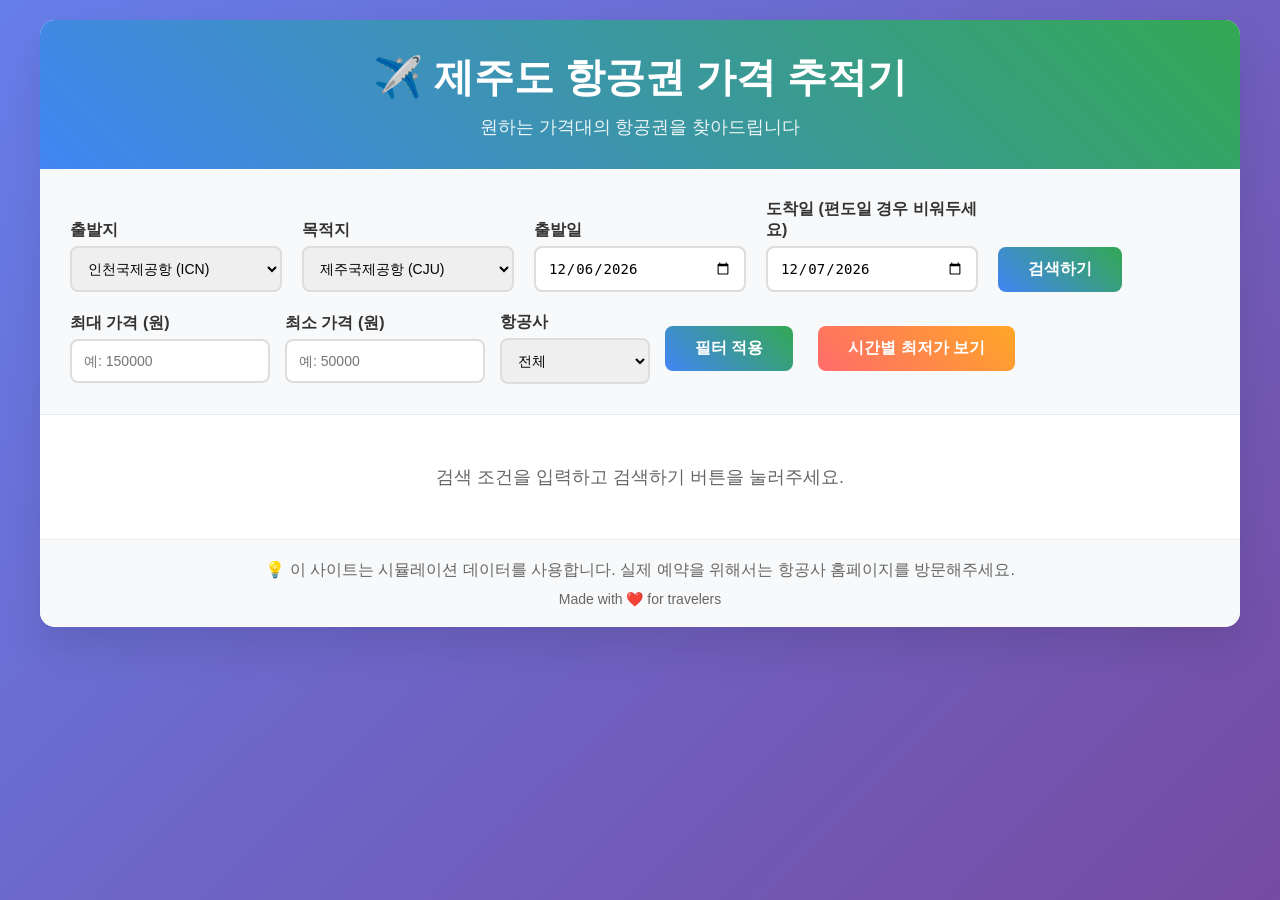
==== index.html @ 61621175 "제주도 항공편 추적기 초석업" ====
<!DOCTYPE html>
<html lang="ko">
<head>
    <meta charset="UTF-8">
    <meta name="viewport" content="width=device-width, initial-scale=1.0">
    <title>제주도 항공권 가격 추적기</title>
    <meta name="description" content="제주도 항공권 최저가를 찾아주는 스마트한 가격 추적 시스템">
    <meta name="keywords" content="제주도, 항공권, 최저가, 가격비교, 항공편검색">
    <link rel="icon" href="data:image/svg+xml,<svg xmlns='http://www.w3.org/2000/svg' viewBox='0 0 100 100'><text y='.9em' font-size='90'>✈️</text></svg>">
    <style>
        * {
            margin: 0;
            padding: 0;
            box-sizing: border-box;
        }

        body {
            font-family: 'Segoe UI', Tahoma, Geneva, Verdana, sans-serif;
            background: linear-gradient(135deg, #667eea 0%, #764ba2 100%);
            min-height: 100vh;
            padding: 20px;
        }

        .container {
            max-width: 1200px;
            margin: 0 auto;
            background: white;
            border-radius: 15px;
            box-shadow: 0 20px 40px rgba(0,0,0,0.1);
            overflow: hidden;
        }

        .header {
            background: linear-gradient(45deg, #4285f4, #34a853);
            color: white;
            padding: 30px;
            text-align: center;
        }

        .header h1 {
            font-size: 2.5em;
            margin-bottom: 10px;
        }

        .header p {
            opacity: 0.9;
            font-size: 1.1em;
        }

        .controls {
            padding: 30px;
            background: #f8f9fa;
            border-bottom: 1px solid #e9ecef;
        }

        .form-group {
            display: flex;
            gap: 20px;
            align-items: end;
            flex-wrap: wrap;
            margin-bottom: 20px;
        }

        .form-field {
            flex: 1;
            min-width: 150px;
        }

        label {
            display: block;
            margin-bottom: 5px;
            font-weight: 600;
            color: #333;
        }

        input, select {
            width: 100%;
            padding: 12px;
            border: 2px solid #ddd;
            border-radius: 8px;
            font-size: 14px;
            transition: border-color 0.3s;
        }

        input:focus, select:focus {
            outline: none;
            border-color: #4285f4;
        }

        .btn {
            background: linear-gradient(45deg, #4285f4, #34a853);
            color: white;
            border: none;
            padding: 12px 30px;
            border-radius: 8px;
            cursor: pointer;
            font-size: 16px;
            font-weight: 600;
            transition: transform 0.2s;
        }

        .btn:hover {
            transform: translateY(-2px);
        }

        .btn:disabled {
            background: #ccc;
            cursor: not-allowed;
            transform: none;
        }

        .price-filters {
            display: flex;
            gap: 15px;
            align-items: center;
            margin-top: 15px;
            flex-wrap: wrap;
        }

        .results {
            padding: 30px;
        }

        .status {
            text-align: center;
            padding: 20px;
            font-size: 18px;
            color: #666;
        }

        .loading {
            display: inline-block;
            width: 20px;
            height: 20px;
            border: 3px solid #f3f3f3;
            border-top: 3px solid #4285f4;
            border-radius: 50%;
            animation: spin 1s linear infinite;
        }

        @keyframes spin {
            0% { transform: rotate(0deg); }
            100% { transform: rotate(360deg); }
        }

        .flight-card {
            background: white;
            border: 1px solid #e9ecef;
            border-radius: 10px;
            padding: 20px;
            margin-bottom: 15px;
            box-shadow: 0 2px 10px rgba(0,0,0,0.05);
            transition: transform 0.2s;
        }

        .flight-card:hover {
            transform: translateY(-2px);
            box-shadow: 0 4px 20px rgba(0,0,0,0.1);
        }

        .flight-header {
            display: flex;
            justify-content: space-between;
            align-items: center;
            margin-bottom: 15px;
        }

        .airline {
            font-weight: 600;
            font-size: 18px;
            color: #333;
        }

        .price {
            font-size: 24px;
            font-weight: 700;
            color: #4285f4;
        }

        .flight-info {
            display: grid;
            grid-template-columns: repeat(auto-fit, minmax(150px, 1fr));
            gap: 15px;
        }

        .info-item {
            text-align: center;
        }

        .info-label {
            font-size: 12px;
            color: #666;
            margin-bottom: 5px;
        }

        .info-value {
            font-weight: 600;
            color: #333;
        }

        .alert {
            background: #d4edda;
            color: #155724;
            padding: 15px;
            border-radius: 8px;
            margin-bottom: 20px;
            border-left: 4px solid #28a745;
        }

        .error {
            background: #f8d7da;
            color: #721c24;
            border-left-color: #dc3545;
        }

        .time-slot {
            background: white;
            border: 2px solid #e9ecef;
            border-radius: 10px;
            padding: 15px;
            margin-bottom: 15px;
            transition: all 0.3s;
            position: relative;
        }

        .time-slot:hover {
            border-color: #4285f4;
            box-shadow: 0 4px 15px rgba(66, 133, 244, 0.1);
        }

        .time-slot.best-price {
            border-color: #28a745;
            background: linear-gradient(45deg, #d4edda, #ffffff);
        }

        .time-slot-header {
            display: flex;
            justify-content: space-between;
            align-items: center;
            margin-bottom: 10px;
        }

        .time-range {
            font-size: 18px;
            font-weight: 600;
            color: #333;
        }

        .min-price {
            font-size: 20px;
            font-weight: 700;
            color: #4285f4;
        }

        .best-price .min-price {
            color: #28a745;
        }

        .flight-count {
            font-size: 12px;
            color: #666;
            background: #f8f9fa;
            padding: 4px 8px;
            border-radius: 12px;
        }

        .price-trend {
            position: absolute;
            top: 10px;
            right: 10px;
            font-size: 14px;
        }

        .trend-up { color: #e74c3c; }
        .trend-down { color: #27ae60; }
        .trend-stable { color: #f39c12; }

        .chart-bar {
            background: linear-gradient(45deg, #4285f4, #34a853);
            border-radius: 4px 4px 0 0;
            position: absolute;
            bottom: 0;
            min-height: 5px;
            transition: all 0.3s;
        }

        .chart-bar:hover {
            opacity: 0.8;
        }

        .chart-time {
            position: absolute;
            bottom: -25px;
            font-size: 10px;
            color: #666;
            transform: translateX(-50%);
        }

        .chart-price {
            position: absolute;
            top: -25px;
            font-size: 10px;
            color: #333;
            transform: translateX(-50%);
            background: white;
            padding: 2px 4px;
            border-radius: 4px;
            box-shadow: 0 1px 3px rgba(0,0,0,0.2);
        }

        .footer {
            background: #f8f9fa;
            padding: 20px;
            text-align: center;
            color: #666;
            border-top: 1px solid #e9ecef;
        }

        @media (max-width: 768px) {
            body {
                padding: 10px;
            }
            
            .header h1 {
                font-size: 2em;
            }
            
            .form-group {
                flex-direction: column;
            }
            
            .form-field {
                min-width: 100%;
            }
            
            .price-filters {
                flex-direction: column;
                align-items: stretch;
            }

            .time-slot-header {
                flex-direction: column;
                align-items: flex-start;
                gap: 5px;
            }

            #chartContainer {
                height: 200px;
            }
        }
    </style>
</head>
<body>
    <div class="container">
        <div class="header">
            <h1>✈️ 제주도 항공권 가격 추적기</h1>
            <p>원하는 가격대의 항공권을 찾아드립니다</p>
        </div>

        <div class="controls">
            <div class="form-group">
                <div class="form-field">
                    <label for="departure">출발지</label>
                    <select id="departure">
                        <option value="ICN">인천국제공항 (ICN)</option>
                        <option value="GMP">김포국제공항 (GMP)</option>
                        <option value="PUS">김해국제공항 (PUS)</option>
                        <option value="TAE">대구국제공항 (TAE)</option>
                        <option value="CJU">제주국제공항 (CJU)</option>
                    </select>
                </div>

                <div class="form-field">
                    <label for="destination">목적지</label>
                    <select id="destination">
                        <option value="CJU">제주국제공항 (CJU)</option>
                        <option value="ICN">인천국제공항 (ICN)</option>
                        <option value="GMP">김포국제공항 (GMP)</option>
                        <option value="PUS">김해국제공항 (PUS)</option>
                    </select>
                </div>

                <div class="form-field">
                    <label for="departDate">출발일</label>
                    <input type="date" id="departDate">
                </div>

                <div class="form-field">
                    <label for="returnDate">도착일 (편도일 경우 비워두세요)</label>
                    <input type="date" id="returnDate">
                </div>

                <div class="form-field">
                    <button class="btn" id="searchBtn">검색하기</button>
                </div>
            </div>

            <div class="price-filters">
                <div class="form-field" style="max-width: 200px;">
                    <label for="maxPrice">최대 가격 (원)</label>
                    <input type="number" id="maxPrice" placeholder="예: 150000" min="0">
                </div>
                <div class="form-field" style="max-width: 200px;">
                    <label for="minPrice">최소 가격 (원)</label>
                    <input type="number" id="minPrice" placeholder="예: 50000" min="0">
                </div>
                <div class="form-field" style="max-width: 150px;">
                    <label for="airline">항공사</label>
                    <select id="airline">
                        <option value="">전체</option>
                        <option value="KE">대한항공</option>
                        <option value="OZ">아시아나항공</option>
                        <option value="7C">제주항공</option>
                        <option value="ZE">이스타항공</option>
                        <option value="TW">티웨이항공</option>
                        <option value="LJ">진에어</option>
                        <option value="BX">에어부산</option>
                    </select>
                </div>
                <button class="btn" id="filterBtn">필터 적용</button>
                <button class="btn" id="toggleViewBtn" style="margin-left: 10px; background: linear-gradient(45deg, #ff6b6b, #ffa726);">시간별 최저가 보기</button>
            </div>
        </div>

        <div class="view-controls" style="padding: 20px 30px; background: #f8f9fa; border-bottom: 1px solid #e9ecef; display: none;" id="timeControls">
            <div style="display: flex; gap: 20px; align-items: center; flex-wrap: wrap;">
                <div class="form-field" style="max-width: 200px;">
                    <label for="timeRange">시간대 선택</label>
                    <select id="timeRange">
                        <option value="all">전체 시간</option>
                        <option value="morning">오전 (06:00-12:00)</option>
                        <option value="afternoon">오후 (12:00-18:00)</option>
                        <option value="evening">저녁 (18:00-24:00)</option>
                        <option value="custom">사용자 정의</option>
                    </select>
                </div>
                <div class="form-field" style="max-width: 150px; display: none;" id="startTimeDiv">
                    <label for="startTime">시작 시간</label>
                    <input type="time" id="startTime" value="06:00">
                </div>
                <div class="form-field" style="max-width: 150px; display: none;" id="endTimeDiv">
                    <label for="endTime">종료 시간</label>
                    <input type="time" id="endTime" value="23:59">
                </div>
                <button class="btn" id="updateTimeViewBtn">업데이트</button>
            </div>
        </div>

        <div class="price-chart" style="padding: 20px 30px; background: white; display: none;" id="priceChart">
            <h3 style="margin-bottom: 20px; color: #333;">📊 시간대별 최저가 차트</h3>
            <div id="chartContainer" style="height: 300px; background: #f8f9fa; border-radius: 10px; padding: 20px; position: relative; overflow-x: auto;"></div>
        </div>

        <div class="results">
            <div class="status" id="status">
                검색 조건을 입력하고 검색하기 버튼을 눌러주세요.
            </div>
            <div id="flightList"></div>
        </div>

        <div class="footer">
            <p>💡 이 사이트는 시뮬레이션 데이터를 사용합니다. 실제 예약을 위해서는 항공사 홈페이지를 방문해주세요.</p>
            <p style="margin-top: 10px; font-size: 14px;">Made with ❤️ for travelers</p>
        </div>
    </div>

    <script src="flight-tracker.js"></script>
</body>
</html>
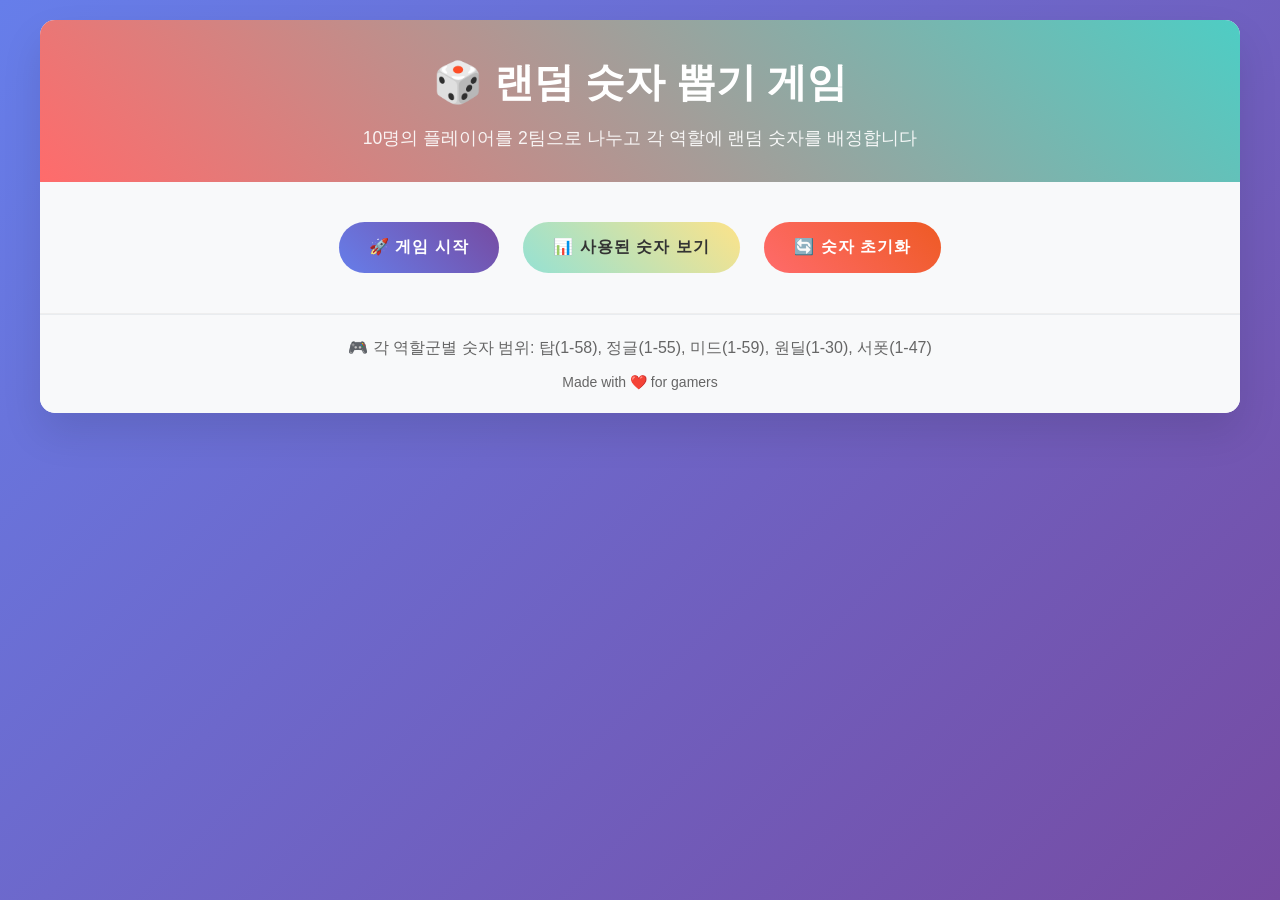
==== commit af667859: "Add team assignment game with random number generation - Created web version with responsive UI - Im" ====
--- a/index.html
+++ b/index.html
@@ -3,10 +3,10 @@
 <head>
     <meta charset="UTF-8">
     <meta name="viewport" content="width=device-width, initial-scale=1.0">
-    <title>제주도 항공권 가격 추적기</title>
-    <meta name="description" content="제주도 항공권 최저가를 찾아주는 스마트한 가격 추적 시스템">
-    <meta name="keywords" content="제주도, 항공권, 최저가, 가격비교, 항공편검색">
-    <link rel="icon" href="data:image/svg+xml,<svg xmlns='http://www.w3.org/2000/svg' viewBox='0 0 100 100'><text y='.9em' font-size='90'>✈️</text></svg>">
+    <title>랜덤 숫자 뽑기 팀 배정 게임</title>
+    <meta name="description" content="10명의 플레이어를 2팀으로 나누고 각 역할에 랜덤 숫자를 배정하는 게임">
+    <meta name="keywords" content="팀배정, 랜덤게임, 숫자뽑기, 게임">
+    <link rel="icon" href="data:image/svg+xml,<svg xmlns='http://www.w3.org/2000/svg' viewBox='0 0 100 100'><text y='.9em' font-size='90'>🎲</text></svg>">
     <style>
         * {
             margin: 0;
@@ -16,6 +16,8 @@
 
         body {
             font-family: 'Segoe UI', Tahoma, Geneva, Verdana, sans-serif;
+            line-height: 1.6;
+            color: #333;
             background: linear-gradient(135deg, #667eea 0%, #764ba2 100%);
             min-height: 100vh;
             padding: 20px;
@@ -31,10 +33,10 @@
         }
 
         .header {
-            background: linear-gradient(45deg, #4285f4, #34a853);
+            background: linear-gradient(45deg, #FF6B6B, #4ECDC4);
             color: white;
-            padding: 30px;
             text-align: center;
+            padding: 30px 20px;
         }
 
         .header h1 {
@@ -43,269 +45,175 @@
         }
 
         .header p {
+            font-size: 1.1em;
             opacity: 0.9;
-            font-size: 1.1em;
         }
 
         .controls {
             padding: 30px;
+            text-align: center;
             background: #f8f9fa;
-            border-bottom: 1px solid #e9ecef;
-        }
-
-        .form-group {
-            display: flex;
-            gap: 20px;
-            align-items: end;
-            flex-wrap: wrap;
-            margin-bottom: 20px;
-        }
-
-        .form-field {
-            flex: 1;
-            min-width: 150px;
-        }
-
-        label {
-            display: block;
-            margin-bottom: 5px;
-            font-weight: 600;
-            color: #333;
-        }
-
-        input, select {
-            width: 100%;
-            padding: 12px;
-            border: 2px solid #ddd;
-            border-radius: 8px;
-            font-size: 14px;
-            transition: border-color 0.3s;
-        }
-
-        input:focus, select:focus {
-            outline: none;
-            border-color: #4285f4;
+            border-bottom: 1px solid #eee;
         }
 
         .btn {
-            background: linear-gradient(45deg, #4285f4, #34a853);
+            background: linear-gradient(45deg, #667eea, #764ba2);
             color: white;
             border: none;
-            padding: 12px 30px;
-            border-radius: 8px;
+            padding: 15px 30px;
+            margin: 10px;
+            border-radius: 50px;
+            font-size: 16px;
+            font-weight: bold;
             cursor: pointer;
-            font-size: 16px;
-            font-weight: 600;
-            transition: transform 0.2s;
+            transition: all 0.3s ease;
+            text-transform: uppercase;
+            letter-spacing: 1px;
         }
 
         .btn:hover {
             transform: translateY(-2px);
-        }
-
-        .btn:disabled {
-            background: #ccc;
-            cursor: not-allowed;
-            transform: none;
-        }
-
-        .price-filters {
-            display: flex;
-            gap: 15px;
-            align-items: center;
-            margin-top: 15px;
-            flex-wrap: wrap;
-        }
-
-        .results {
+            box-shadow: 0 10px 20px rgba(0,0,0,0.2);
+        }
+
+        .btn.secondary {
+            background: linear-gradient(45deg, #95e1d3, #fce38a);
+            color: #333;
+        }
+
+        .btn.danger {
+            background: linear-gradient(45deg, #ff6b6b, #ee5a24);
+        }
+
+        .game-result {
             padding: 30px;
-        }
-
-        .status {
+            display: none;
+        }
+
+        .teams-container {
+            display: grid;
+            grid-template-columns: 1fr 1fr;
+            gap: 30px;
+            margin-bottom: 30px;
+        }
+
+        .team {
+            background: linear-gradient(135deg, #667eea 0%, #764ba2 100%);
+            color: white;
+            padding: 25px;
+            border-radius: 15px;
+            box-shadow: 0 10px 30px rgba(102, 126, 234, 0.3);
+        }
+
+        .team:nth-child(2) {
+            background: linear-gradient(135deg, #ff6b6b 0%, #ee5a24 100%);
+            box-shadow: 0 10px 30px rgba(255, 107, 107, 0.3);
+        }
+
+        .team h3 {
+            font-size: 1.8em;
+            margin-bottom: 20px;
             text-align: center;
-            padding: 20px;
-            font-size: 18px;
-            color: #666;
-        }
-
-        .loading {
-            display: inline-block;
-            width: 20px;
-            height: 20px;
-            border: 3px solid #f3f3f3;
-            border-top: 3px solid #4285f4;
-            border-radius: 50%;
-            animation: spin 1s linear infinite;
-        }
-
-        @keyframes spin {
-            0% { transform: rotate(0deg); }
-            100% { transform: rotate(360deg); }
-        }
-
-        .flight-card {
-            background: white;
-            border: 1px solid #e9ecef;
+            text-shadow: 0 2px 4px rgba(0,0,0,0.3);
+        }
+
+        .role-item {
+            background: rgba(255,255,255,0.1);
+            margin: 10px 0;
+            padding: 15px;
             border-radius: 10px;
-            padding: 20px;
-            margin-bottom: 15px;
-            box-shadow: 0 2px 10px rgba(0,0,0,0.05);
-            transition: transform 0.2s;
-        }
-
-        .flight-card:hover {
-            transform: translateY(-2px);
-            box-shadow: 0 4px 20px rgba(0,0,0,0.1);
-        }
-
-        .flight-header {
             display: flex;
             justify-content: space-between;
             align-items: center;
+            backdrop-filter: blur(10px);
+        }
+
+        .role-name {
+            font-weight: bold;
+            font-size: 1.1em;
+        }
+
+        .player-info {
+            display: flex;
+            align-items: center;
+            gap: 10px;
+        }
+
+        .number-badge {
+            background: rgba(255,255,255,0.9);
+            color: #333;
+            padding: 5px 12px;
+            border-radius: 20px;
+            font-weight: bold;
+            font-size: 1.1em;
+        }
+
+        .used-numbers {
+            background: #f8f9fa;
+            padding: 25px;
+            border-radius: 10px;
+            margin-top: 20px;
+        }
+
+        .used-numbers h3 {
+            color: #333;
             margin-bottom: 15px;
-        }
-
-        .airline {
-            font-weight: 600;
-            font-size: 18px;
-            color: #333;
-        }
-
-        .price {
-            font-size: 24px;
-            font-weight: 700;
-            color: #4285f4;
-        }
-
-        .flight-info {
+            text-align: center;
+        }
+
+        .stats-grid {
             display: grid;
-            grid-template-columns: repeat(auto-fit, minmax(150px, 1fr));
+            grid-template-columns: repeat(auto-fit, minmax(200px, 1fr));
             gap: 15px;
         }
 
-        .info-item {
-            text-align: center;
-        }
-
-        .info-label {
-            font-size: 12px;
-            color: #666;
-            margin-bottom: 5px;
-        }
-
-        .info-value {
-            font-weight: 600;
-            color: #333;
-        }
-
-        .alert {
-            background: #d4edda;
-            color: #155724;
+        .stat-item {
+            background: white;
             padding: 15px;
             border-radius: 8px;
-            margin-bottom: 20px;
-            border-left: 4px solid #28a745;
-        }
-
-        .error {
-            background: #f8d7da;
-            color: #721c24;
-            border-left-color: #dc3545;
-        }
-
-        .time-slot {
-            background: white;
-            border: 2px solid #e9ecef;
-            border-radius: 10px;
-            padding: 15px;
-            margin-bottom: 15px;
-            transition: all 0.3s;
-            position: relative;
-        }
-
-        .time-slot:hover {
-            border-color: #4285f4;
-            box-shadow: 0 4px 15px rgba(66, 133, 244, 0.1);
-        }
-
-        .time-slot.best-price {
-            border-color: #28a745;
-            background: linear-gradient(45deg, #d4edda, #ffffff);
-        }
-
-        .time-slot-header {
-            display: flex;
-            justify-content: space-between;
-            align-items: center;
-            margin-bottom: 10px;
-        }
-
-        .time-range {
-            font-size: 18px;
-            font-weight: 600;
+            border-left: 4px solid #667eea;
+            box-shadow: 0 2px 10px rgba(0,0,0,0.1);
+        }
+
+        .stat-role {
+            font-weight: bold;
+            color: #667eea;
+            margin-bottom: 5px;
+        }
+
+        .stat-count {
+            font-size: 1.2em;
             color: #333;
-        }
-
-        .min-price {
-            font-size: 20px;
-            font-weight: 700;
-            color: #4285f4;
-        }
-
-        .best-price .min-price {
-            color: #28a745;
-        }
-
-        .flight-count {
-            font-size: 12px;
+            margin-bottom: 8px;
+        }
+
+        .stat-numbers {
+            font-size: 0.9em;
             color: #666;
-            background: #f8f9fa;
-            padding: 4px 8px;
-            border-radius: 12px;
-        }
-
-        .price-trend {
-            position: absolute;
-            top: 10px;
-            right: 10px;
-            font-size: 14px;
-        }
-
-        .trend-up { color: #e74c3c; }
-        .trend-down { color: #27ae60; }
-        .trend-stable { color: #f39c12; }
-
-        .chart-bar {
-            background: linear-gradient(45deg, #4285f4, #34a853);
-            border-radius: 4px 4px 0 0;
-            position: absolute;
-            bottom: 0;
-            min-height: 5px;
-            transition: all 0.3s;
-        }
-
-        .chart-bar:hover {
-            opacity: 0.8;
-        }
-
-        .chart-time {
-            position: absolute;
-            bottom: -25px;
-            font-size: 10px;
-            color: #666;
-            transform: translateX(-50%);
-        }
-
-        .chart-price {
-            position: absolute;
-            top: -25px;
-            font-size: 10px;
-            color: #333;
-            transform: translateX(-50%);
-            background: white;
-            padding: 2px 4px;
-            border-radius: 4px;
-            box-shadow: 0 1px 3px rgba(0,0,0,0.2);
+            word-wrap: break-word;
+        }
+
+        .loading {
+            text-align: center;
+            padding: 40px;
+            color: #667eea;
+        }
+
+        .loading::after {
+            content: '';
+            display: inline-block;
+            width: 40px;
+            height: 40px;
+            border: 4px solid #667eea;
+            border-radius: 50%;
+            border-top-color: transparent;
+            animation: spin 1s linear infinite;
+        }
+
+        @keyframes spin {
+            to {
+                transform: rotate(360deg);
+            }
         }
 
         .footer {
@@ -317,35 +225,22 @@
         }
 
         @media (max-width: 768px) {
-            body {
-                padding: 10px;
+            .teams-container {
+                grid-template-columns: 1fr;
             }
             
             .header h1 {
                 font-size: 2em;
             }
             
-            .form-group {
-                flex-direction: column;
-            }
-            
-            .form-field {
-                min-width: 100%;
-            }
-            
-            .price-filters {
-                flex-direction: column;
-                align-items: stretch;
-            }
-
-            .time-slot-header {
-                flex-direction: column;
-                align-items: flex-start;
-                gap: 5px;
-            }
-
-            #chartContainer {
-                height: 200px;
+            .stats-grid {
+                grid-template-columns: 1fr;
+            }
+            
+            .btn {
+                padding: 12px 20px;
+                font-size: 14px;
+                margin: 5px;
             }
         }
     </style>
@@ -353,117 +248,255 @@
 <body>
     <div class="container">
         <div class="header">
-            <h1>✈️ 제주도 항공권 가격 추적기</h1>
-            <p>원하는 가격대의 항공권을 찾아드립니다</p>
+            <h1>🎲 랜덤 숫자 뽑기 게임</h1>
+            <p>10명의 플레이어를 2팀으로 나누고 각 역할에 랜덤 숫자를 배정합니다</p>
         </div>
 
         <div class="controls">
-            <div class="form-group">
-                <div class="form-field">
-                    <label for="departure">출발지</label>
-                    <select id="departure">
-                        <option value="ICN">인천국제공항 (ICN)</option>
-                        <option value="GMP">김포국제공항 (GMP)</option>
-                        <option value="PUS">김해국제공항 (PUS)</option>
-                        <option value="TAE">대구국제공항 (TAE)</option>
-                        <option value="CJU">제주국제공항 (CJU)</option>
-                    </select>
-                </div>
-
-                <div class="form-field">
-                    <label for="destination">목적지</label>
-                    <select id="destination">
-                        <option value="CJU">제주국제공항 (CJU)</option>
-                        <option value="ICN">인천국제공항 (ICN)</option>
-                        <option value="GMP">김포국제공항 (GMP)</option>
-                        <option value="PUS">김해국제공항 (PUS)</option>
-                    </select>
-                </div>
-
-                <div class="form-field">
-                    <label for="departDate">출발일</label>
-                    <input type="date" id="departDate">
-                </div>
-
-                <div class="form-field">
-                    <label for="returnDate">도착일 (편도일 경우 비워두세요)</label>
-                    <input type="date" id="returnDate">
-                </div>
-
-                <div class="form-field">
-                    <button class="btn" id="searchBtn">검색하기</button>
-                </div>
-            </div>
-
-            <div class="price-filters">
-                <div class="form-field" style="max-width: 200px;">
-                    <label for="maxPrice">최대 가격 (원)</label>
-                    <input type="number" id="maxPrice" placeholder="예: 150000" min="0">
-                </div>
-                <div class="form-field" style="max-width: 200px;">
-                    <label for="minPrice">최소 가격 (원)</label>
-                    <input type="number" id="minPrice" placeholder="예: 50000" min="0">
-                </div>
-                <div class="form-field" style="max-width: 150px;">
-                    <label for="airline">항공사</label>
-                    <select id="airline">
-                        <option value="">전체</option>
-                        <option value="KE">대한항공</option>
-                        <option value="OZ">아시아나항공</option>
-                        <option value="7C">제주항공</option>
-                        <option value="ZE">이스타항공</option>
-                        <option value="TW">티웨이항공</option>
-                        <option value="LJ">진에어</option>
-                        <option value="BX">에어부산</option>
-                    </select>
-                </div>
-                <button class="btn" id="filterBtn">필터 적용</button>
-                <button class="btn" id="toggleViewBtn" style="margin-left: 10px; background: linear-gradient(45deg, #ff6b6b, #ffa726);">시간별 최저가 보기</button>
-            </div>
+            <button class="btn" onclick="startGame()">🚀 게임 시작</button>
+            <button class="btn secondary" onclick="showUsedNumbers()">📊 사용된 숫자 보기</button>
+            <button class="btn danger" onclick="resetUsedNumbers()">🔄 숫자 초기화</button>
         </div>
 
-        <div class="view-controls" style="padding: 20px 30px; background: #f8f9fa; border-bottom: 1px solid #e9ecef; display: none;" id="timeControls">
-            <div style="display: flex; gap: 20px; align-items: center; flex-wrap: wrap;">
-                <div class="form-field" style="max-width: 200px;">
-                    <label for="timeRange">시간대 선택</label>
-                    <select id="timeRange">
-                        <option value="all">전체 시간</option>
-                        <option value="morning">오전 (06:00-12:00)</option>
-                        <option value="afternoon">오후 (12:00-18:00)</option>
-                        <option value="evening">저녁 (18:00-24:00)</option>
-                        <option value="custom">사용자 정의</option>
-                    </select>
-                </div>
-                <div class="form-field" style="max-width: 150px; display: none;" id="startTimeDiv">
-                    <label for="startTime">시작 시간</label>
-                    <input type="time" id="startTime" value="06:00">
-                </div>
-                <div class="form-field" style="max-width: 150px; display: none;" id="endTimeDiv">
-                    <label for="endTime">종료 시간</label>
-                    <input type="time" id="endTime" value="23:59">
-                </div>
-                <button class="btn" id="updateTimeViewBtn">업데이트</button>
-            </div>
+        <div id="loading" class="loading" style="display: none;">
+            <p>팀을 배정하고 숫자를 생성하는 중...</p>
         </div>
 
-        <div class="price-chart" style="padding: 20px 30px; background: white; display: none;" id="priceChart">
-            <h3 style="margin-bottom: 20px; color: #333;">📊 시간대별 최저가 차트</h3>
-            <div id="chartContainer" style="height: 300px; background: #f8f9fa; border-radius: 10px; padding: 20px; position: relative; overflow-x: auto;"></div>
-        </div>
-
-        <div class="results">
-            <div class="status" id="status">
-                검색 조건을 입력하고 검색하기 버튼을 눌러주세요.
-            </div>
-            <div id="flightList"></div>
-        </div>
+        <div id="gameResult" class="game-result"></div>
+        
+        <div id="usedNumbers" class="used-numbers" style="display: none;"></div>
+
 
         <div class="footer">
-            <p>💡 이 사이트는 시뮬레이션 데이터를 사용합니다. 실제 예약을 위해서는 항공사 홈페이지를 방문해주세요.</p>
-            <p style="margin-top: 10px; font-size: 14px;">Made with ❤️ for travelers</p>
+            <p>🎮 각 역할군별 숫자 범위: 탑(1-58), 정글(1-55), 미드(1-59), 원딜(1-30), 서폿(1-47)</p>
+            <p style="margin-top: 10px; font-size: 14px;">Made with ❤️ for gamers</p>
         </div>
     </div>
 
-    <script src="flight-tracker.js"></script>
+    <script>
+        class TeamAssignmentGame {
+            constructor() {
+                this.players = ["원준", "영준", "장혁", "현민", "재혁", "태혁", "민재", "민기", "지성", "성일"];
+                this.roles = ["탑", "정글", "미드", "원딜", "서폿"];
+                this.roleRanges = {
+                    "탑": [1, 58],
+                    "정글": [1, 55],
+                    "미드": [1, 59],
+                    "원딜": [1, 30],
+                    "서폿": [1, 47]
+                };
+                this.usedNumbers = this.loadUsedNumbers();
+            }
+
+            loadUsedNumbers() {
+                const stored = localStorage.getItem('teamGameUsedNumbers');
+                if (stored) {
+                    return JSON.parse(stored);
+                }
+                return {
+                    "탑": [],
+                    "정글": [],
+                    "미드": [],
+                    "원딜": [],
+                    "서폿": []
+                };
+            }
+
+            saveUsedNumbers() {
+                localStorage.setItem('teamGameUsedNumbers', JSON.stringify(this.usedNumbers));
+            }
+
+            getUniqueNumber(role) {
+                const [min, max] = this.roleRanges[role];
+                const used = new Set(this.usedNumbers[role]);
+                const available = [];
+                
+                for (let i = min; i <= max; i++) {
+                    if (!used.has(i)) {
+                        available.push(i);
+                    }
+                }
+
+                if (available.length === 0) {
+                    throw new Error(`${role} 역할에 사용 가능한 숫자가 모두 소진되었습니다!`);
+                }
+
+                const number = available[Math.floor(Math.random() * available.length)];
+                this.usedNumbers[role].push(number);
+                return number;
+            }
+
+            assignTeams() {
+                const otherPlayers = this.players.filter(p => p !== "원준" && p !== "영준");
+                
+                // Fisher-Yates shuffle
+                for (let i = otherPlayers.length - 1; i > 0; i--) {
+                    const j = Math.floor(Math.random() * (i + 1));
+                    [otherPlayers[i], otherPlayers[j]] = [otherPlayers[j], otherPlayers[i]];
+                }
+
+                let team1, team2;
+                if (Math.random() < 0.5) {
+                    team1 = ["원준", ...otherPlayers.slice(0, 4)];
+                    team2 = ["영준", ...otherPlayers.slice(4)];
+                } else {
+                    team1 = ["영준", ...otherPlayers.slice(0, 4)];
+                    team2 = ["원준", ...otherPlayers.slice(4)];
+                }
+
+                return [team1, team2];
+            }
+
+            assignRoles(team) {
+                const shuffledTeam = [...team];
+                for (let i = shuffledTeam.length - 1; i > 0; i--) {
+                    const j = Math.floor(Math.random() * (i + 1));
+                    [shuffledTeam[i], shuffledTeam[j]] = [shuffledTeam[j], shuffledTeam[i]];
+                }
+
+                const roleAssignment = {};
+                this.roles.forEach((role, index) => {
+                    const player = shuffledTeam[index];
+                    const number = this.getUniqueNumber(role);
+                    roleAssignment[role] = {
+                        player: player,
+                        number: number
+                    };
+                });
+
+                return roleAssignment;
+            }
+
+            generateGame() {
+                const [team1, team2] = this.assignTeams();
+                const team1Roles = this.assignRoles(team1);
+                const team2Roles = this.assignRoles(team2);
+
+                this.saveUsedNumbers();
+
+                return {
+                    team1: { players: team1, roles: team1Roles },
+                    team2: { players: team2, roles: team2Roles }
+                };
+            }
+
+            getUsedNumbersStats() {
+                const stats = {};
+                this.roles.forEach(role => {
+                    const used = this.usedNumbers[role];
+                    const [min, max] = this.roleRanges[role];
+                    const total = max - min + 1;
+                    stats[role] = {
+                        used: used.length,
+                        total: total,
+                        numbers: used.sort((a, b) => a - b)
+                    };
+                });
+                return stats;
+            }
+
+            resetUsedNumbers() {
+                this.usedNumbers = {
+                    "탑": [],
+                    "정글": [],
+                    "미드": [],
+                    "원딜": [],
+                    "서폿": []
+                };
+                this.saveUsedNumbers();
+            }
+        }
+
+        const game = new TeamAssignmentGame();
+
+        function startGame() {
+            document.getElementById('loading').style.display = 'block';
+            document.getElementById('gameResult').style.display = 'none';
+            document.getElementById('usedNumbers').style.display = 'none';
+
+            setTimeout(() => {
+                try {
+                    const result = game.generateGame();
+                    displayGameResult(result);
+                } catch (error) {
+                    alert(`오류: ${error.message}`);
+                } finally {
+                    document.getElementById('loading').style.display = 'none';
+                }
+            }, 500);
+        }
+
+        function displayGameResult(result) {
+            const resultDiv = document.getElementById('gameResult');
+            
+            let html = `
+                <div class="teams-container">
+                    <div class="team">
+                        <h3>🔵 1팀</h3>
+                        ${game.roles.map(role => `
+                            <div class="role-item">
+                                <span class="role-name">${role}</span>
+                                <div class="player-info">
+                                    <span>${result.team1.roles[role].player}</span>
+                                    <span class="number-badge">#${result.team1.roles[role].number}</span>
+                                </div>
+                            </div>
+                        `).join('')}
+                    </div>
+                    
+                    <div class="team">
+                        <h3>🔴 2팀</h3>
+                        ${game.roles.map(role => `
+                            <div class="role-item">
+                                <span class="role-name">${role}</span>
+                                <div class="player-info">
+                                    <span>${result.team2.roles[role].player}</span>
+                                    <span class="number-badge">#${result.team2.roles[role].number}</span>
+                                </div>
+                            </div>
+                        `).join('')}
+                    </div>
+                </div>
+            `;
+            
+            resultDiv.innerHTML = html;
+            resultDiv.style.display = 'block';
+        }
+
+        function showUsedNumbers() {
+            const stats = game.getUsedNumbersStats();
+            const usedDiv = document.getElementById('usedNumbers');
+            
+            let html = `
+                <h3>📊 사용된 숫자 현황</h3>
+                <div class="stats-grid">
+                    ${game.roles.map(role => {
+                        const stat = stats[role];
+                        return `
+                            <div class="stat-item">
+                                <div class="stat-role">${role}</div>
+                                <div class="stat-count">${stat.used}/${stat.total} 사용됨</div>
+                                <div class="stat-numbers">
+                                    ${stat.numbers.length > 0 ? stat.numbers.join(', ') : '사용된 숫자 없음'}
+                                </div>
+                            </div>
+                        `;
+                    }).join('')}
+                </div>
+            `;
+            
+            usedDiv.innerHTML = html;
+            usedDiv.style.display = 'block';
+            document.getElementById('gameResult').style.display = 'none';
+        }
+
+        function resetUsedNumbers() {
+            if (confirm('정말로 사용된 숫자를 모두 초기화하시겠습니까?')) {
+                game.resetUsedNumbers();
+                alert('🔄 사용된 숫자가 초기화되었습니다.');
+                document.getElementById('usedNumbers').style.display = 'none';
+            }
+        }
+    </script>
 </body>
 </html>
